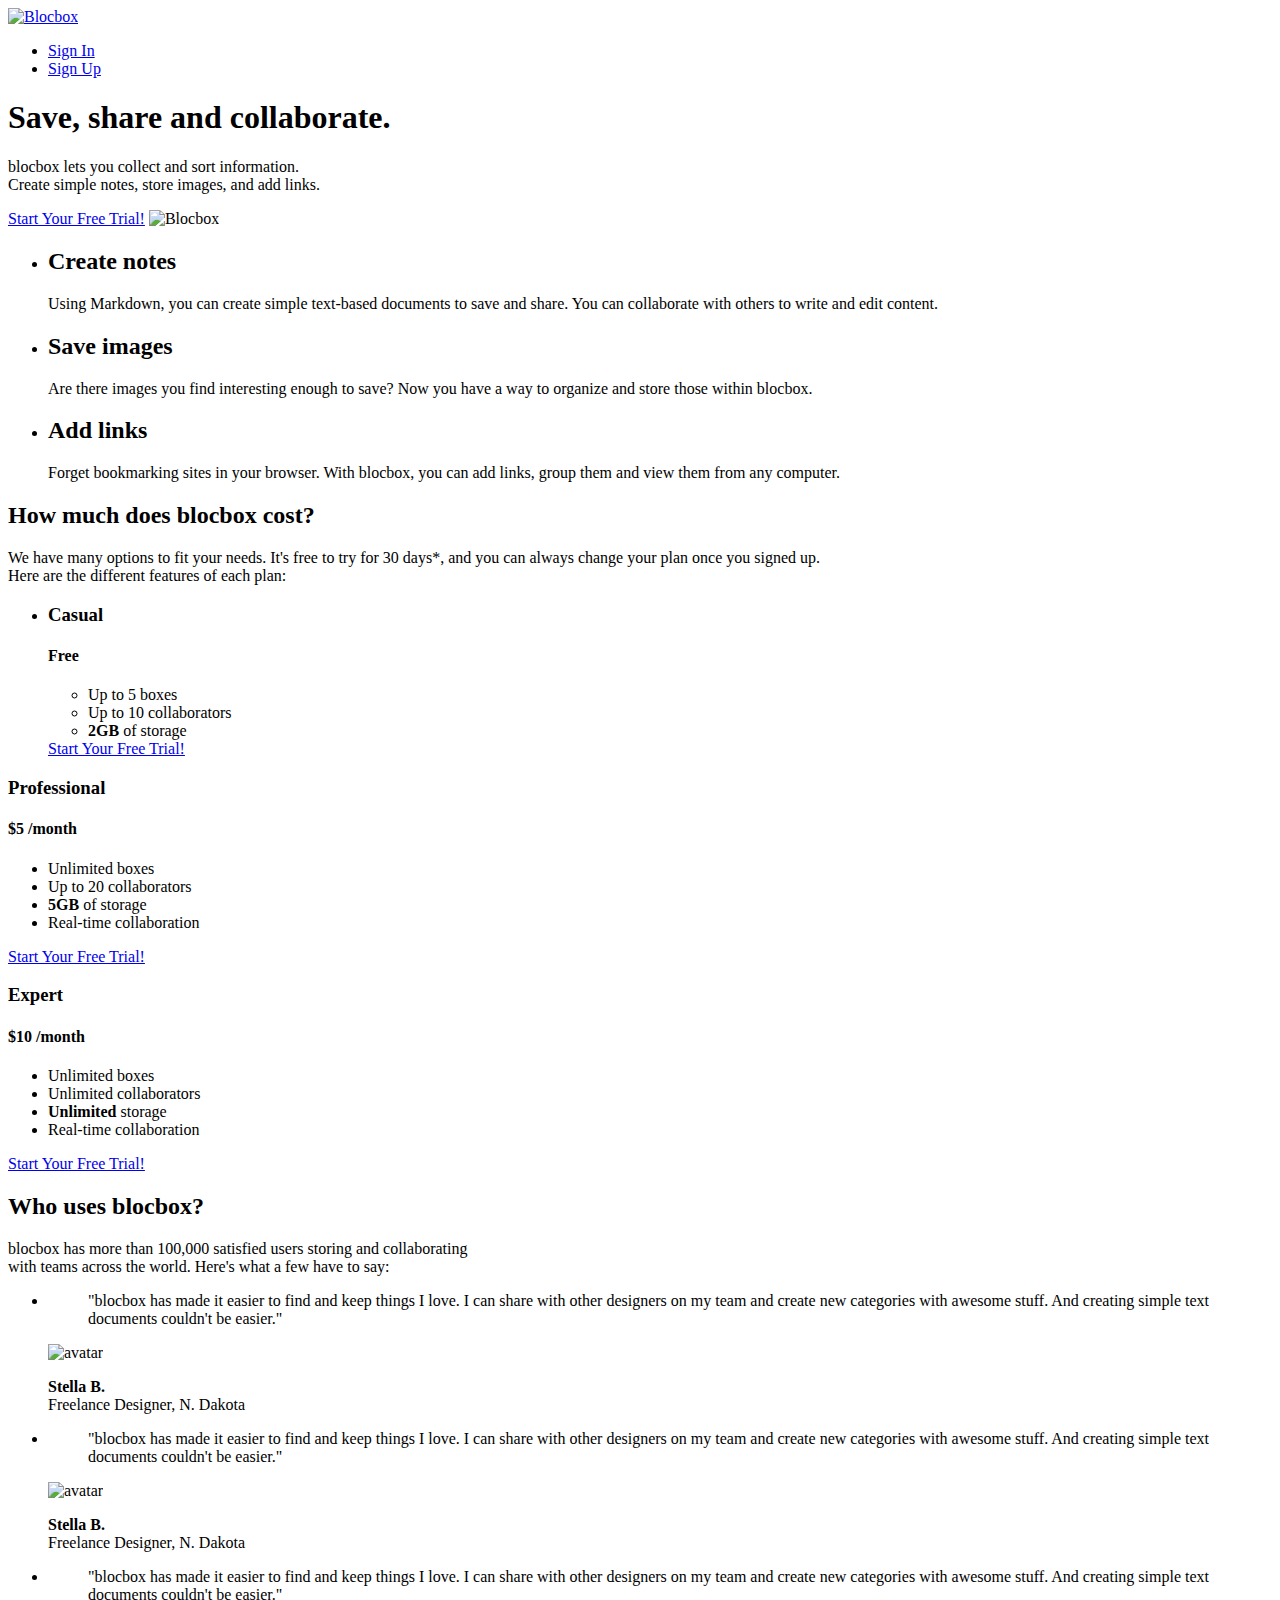
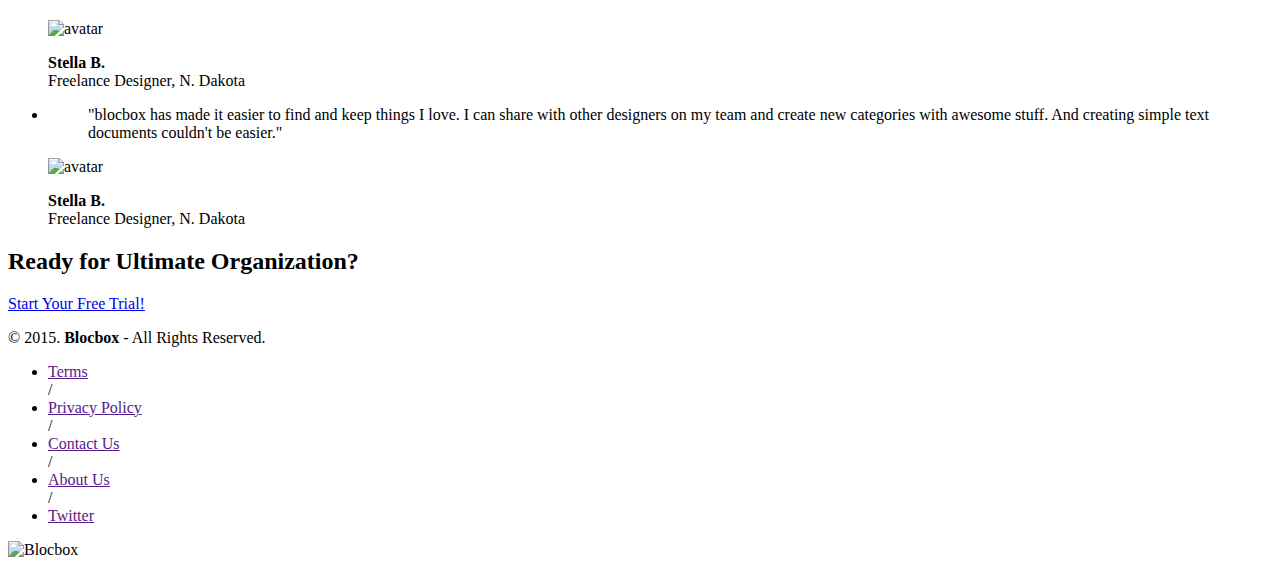
==== index.html @ f72bbd15 "Homepage HTML completed" ====
<!DOCTYPE html>

<html lang+"en-us">

<head>
  <meta http-equiv="X-UA-Compatible" content="IE=Edge">
  <meta charset="UTF-8">
   <title>Save, share and collaborate | Blocbox</title>
   <!-- Google Fonts -->
     <link href='http://fonts.googleapis.com/css?family=Lato:300,400,700,300italic,400italic,700italic|Varela+Round' rel='stylesheet' type='text/css'>
 </head>
 <body>
   <!-- Hero -->
 <header>
   <nav class="container">
     <div class="one-half">
       <a href="index.html" class="site-logo"><img src="images/site-logo.png" alt="Blocbox" /></a>
     </div>
     <div class="one-half">
       <ul>
         <li><a href="signin.html">Sign In</a></li>
         <li class="btn-outline"><a href="signup.html">Sign Up</a></li>
       </ul>
     </div>
   </nav>
   <div class="container hero">
     <h1>Save, share and collaborate.</h1>
     <p>blocbox lets you collect and sort information.<br/>Create simple notes, store images, and add links.</p>
     <a href="signup.html" class="btn">Start Your Free Trial!</a>
     <img src="images/dashboard.png" alt="Blocbox" />
   </div>
 </header>
 <main role="main">
   <!-- Benefits -->
   <section class="benefits">
     <ul class="container">
       <li class="one-third">
         <h2>Create notes</h2>
         <p>Using Markdown, you can create simple text-based documents to save and share. You can collaborate with others to write and edit content.</p>
       </li>
       <li class="one-third">
         <h2>Save images</h2>
         <p>Are there images you find interesting enough to save? Now you have a way to organize and store those within blocbox.</p>
       </li>
       <li class="one-third">
         <h2>Add links</h2>
         <p>Forget bookmarking sites in your browser. With blocbox, you can add links, group them and view them from any computer.</p>
       </li>
     </ul>
   </section>
   <!-- Pricing -->
    <section class="pricing">
      <div class="container">
        <h2>How much does blocbox cost?</h2>
        <p>We have many options to fit your needs. It's free to try for 30 days*, and you can always change your plan once you signed up. <br/>Here are the different features of each plan:</p>
      </div>
      <ul class="container">
        <li class="one-third">
          <div class="box">
            <h3>Casual</h3>
            <h4>Free</h4>
            <ul>
              <li>Up to 5 boxes</li>
              <li>Up to 10 collaborators</li>
              <li><strong>2GB</strong> of storage</li>
            </ul>
            <a href="signup.html" class="btn">Start Your Free Trial!</a>
          </div>
        </li>
      </ul>
      <li class="one-third">
      <div class="box middle">
        <h3>Professional</h3>
        <h4><span>$</span>5 <span class="month">/month</span></h4>
        <ul>
          <li>Unlimited boxes</li>
          <li>Up to 20 collaborators</li>
          <li><strong>5GB</strong> of storage</li>
          <li>Real-time collaboration</li>
        </ul>
        <a href="signup.html" class="btn">Start Your Free Trial!</a>
      </div>
    </li>
    <li class="one-third">
      <div class="box">
        <h3>Expert</h3>
        <h4><span>$</span>10 <span class="month">/month</span></h4>
        <ul>
          <li>Unlimited boxes</li>
          <li>Unlimited collaborators</li>
          <li><strong>Unlimited</strong> storage</li>
          <li>Real-time collaboration</li>
        </ul>
        <a href="signup.html" class="btn">Start Your Free Trial!</a>
      </div>
    </li>
    </section>

    <!-- Testimonials -->
 <section class="testimonials">
   <div class="container">
     <h2>Who uses blocbox?</h2>
     <p>blocbox has more than 100,000 satisfied users storing and collaborating<br/> with teams across the world. Here's what a few have to say:</p>
   </div>
   <ul class="container">
     <li class="one-fourth">
       <blockquote>"blocbox has made it easier to find and keep things I love. I can share with other designers on my team and create new categories with awesome stuff. And creating simple text documents couldn't be easier."
       </blockquote>
       <img src="https://s3.amazonaws.com/uifaces/faces/twitter/jsa/128.jpg" alt="avatar">
       <p class="name"><strong>Stella B.</strong><br/>Freelance Designer, N. Dakota</p>
     </li>

     <li class="one-fourth">
    <blockquote>"blocbox has made it easier to find and keep things I love. I can share with other designers on my team and create new categories with awesome stuff. And creating simple text documents couldn't be easier."
    </blockquote>
    <img src="https://s3.amazonaws.com/uifaces/faces/twitter/jsa/128.jpg" alt="avatar">
    <p class="name"><strong>Stella B.</strong><br/>Freelance Designer, N. Dakota</p>
  </li>
  <li class="one-fourth">
    <blockquote>"blocbox has made it easier to find and keep things I love. I can share with other designers on my team and create new categories with awesome stuff. And creating simple text documents couldn't be easier."
    </blockquote>
    <img src="https://s3.amazonaws.com/uifaces/faces/twitter/jsa/128.jpg" alt="avatar">
    <p class="name"><strong>Stella B.</strong><br/>Freelance Designer, N. Dakota</p>
  </li>
  <li class="one-fourth">
    <blockquote>"blocbox has made it easier to find and keep things I love. I can share with other designers on my team and create new categories with awesome stuff. And creating simple text documents couldn't be easier."
    </blockquote>
    <img src="https://s3.amazonaws.com/uifaces/faces/twitter/jsa/128.jpg" alt="avatar">
    <p class="name"><strong>Stella B.</strong><br/>Freelance Designer, N. Dakota</p>
  </li>

  </ul>
 </section>

    <!-- CTA Above Footer -->
<div class="CTA Above Footer">
<h2> Ready for Ultimate Organization?</h2>
<a href="signup.html" class="btn">Start Your Free Trial!</a>
</div>

    <!-- Footer -->
 <footer>
   <div class="container footer-nav-block">
       <div class="left-footer-block one-third">
         <p class="copyright-block">&copy; 2015. <strong>Blocbox</strong> - All Rights Reserved.</p>
       </div>
       <nav class="link-block middle-footer-block one-third">
         <ul>
           <li><a href="">Terms</a></li> /
           <li><a href="">Privacy Policy</a></li> /
           <li><a href="">Contact Us</a></li> /
           <li><a href="">About Us</a></li> /
           <li><a href="">Twitter</a></li>
         </ul>
       </nav>
       <div class="right-footer-block one-third">
         <img class="logo" src="images/site-logo.png" alt="Blocbox" />
       </div>
   </div>
 </footer>


 </main>
 </body>
 </html>
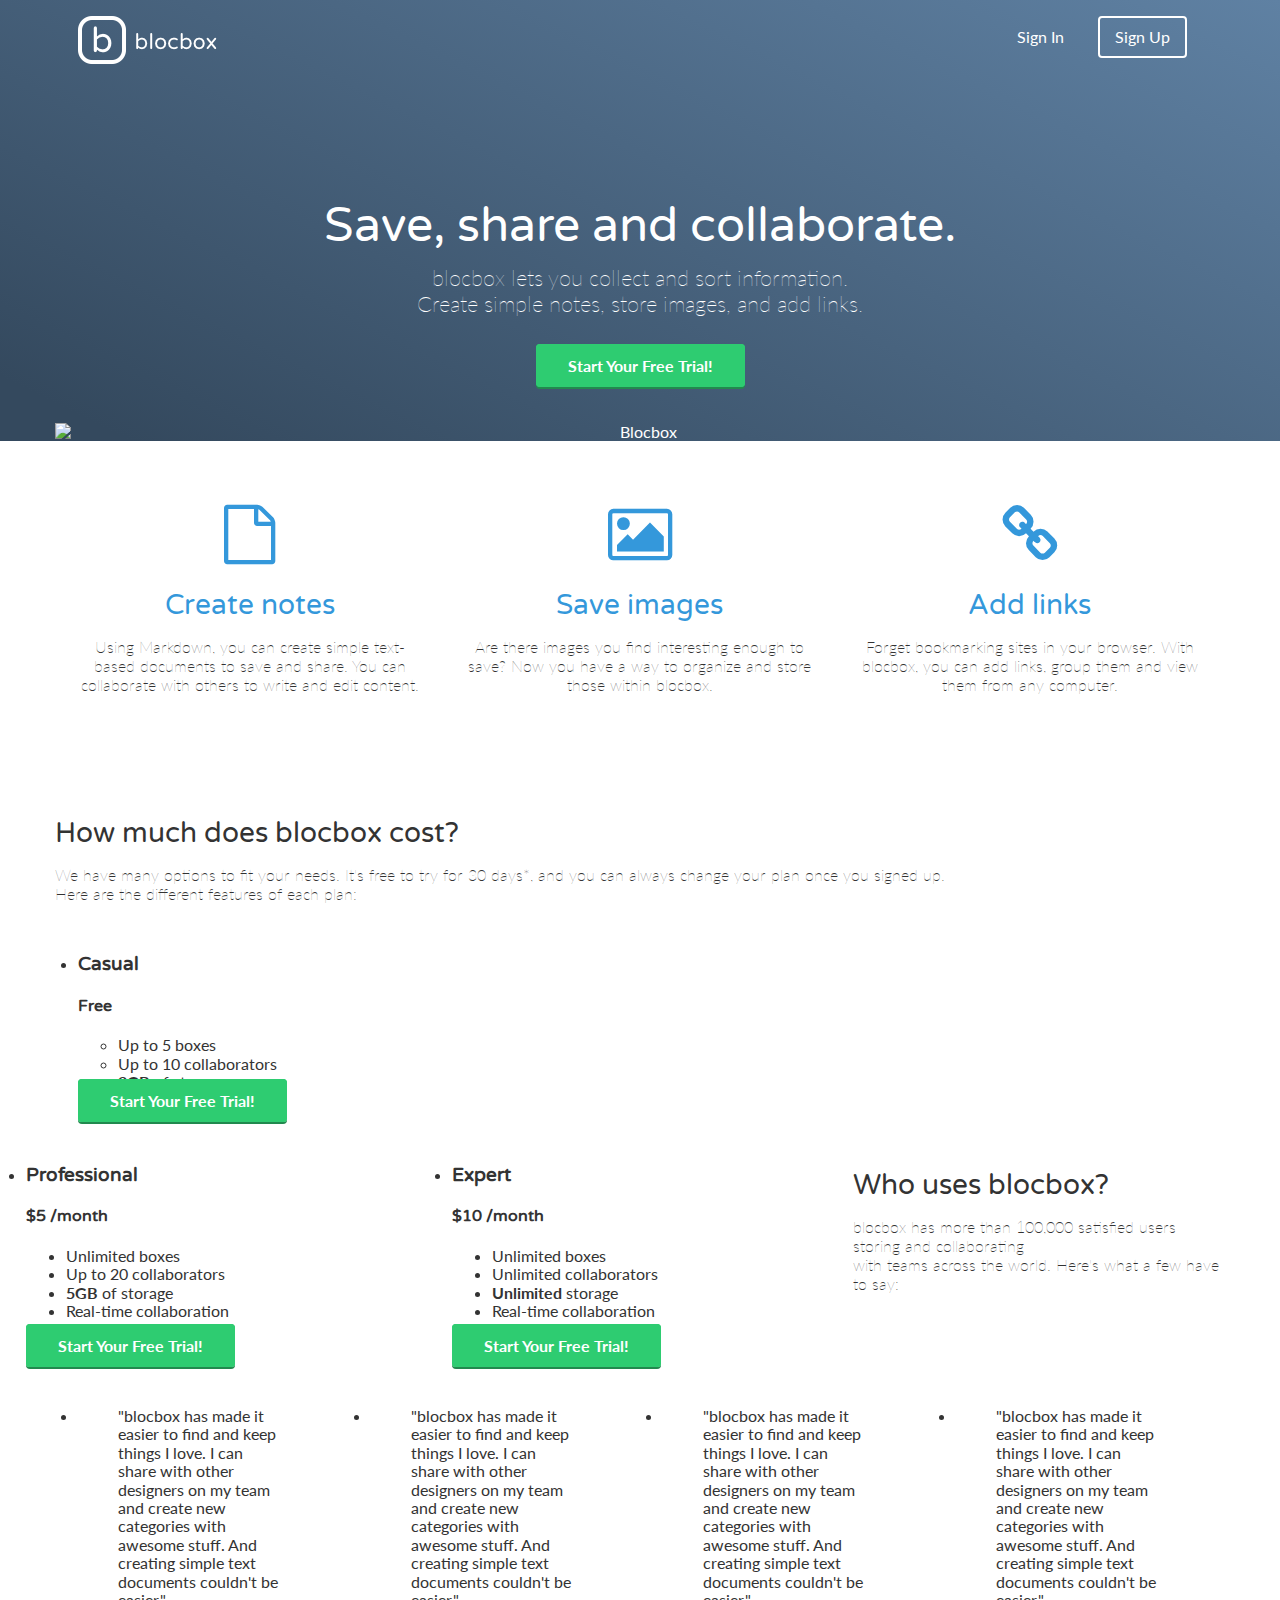
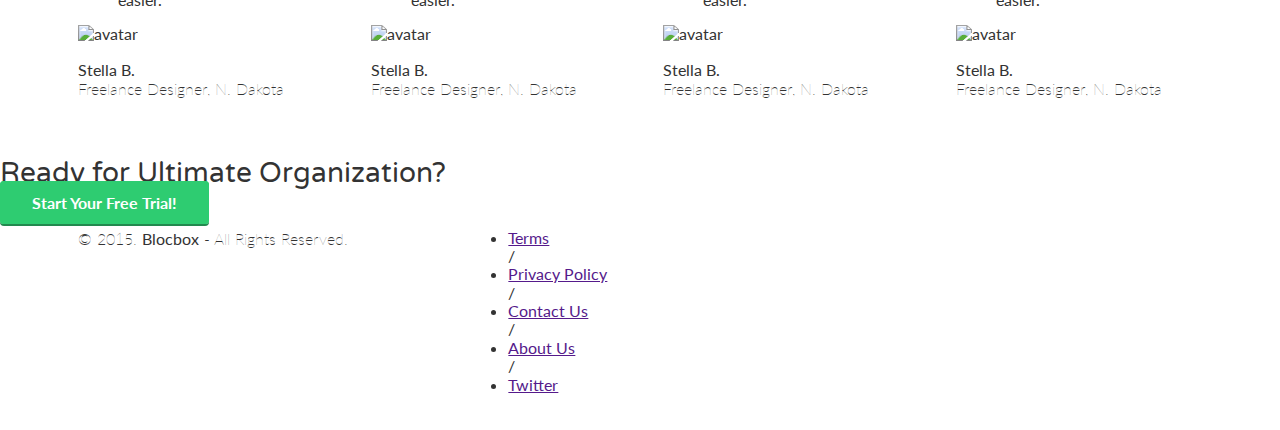
==== commit 98314678: "Homepage media queries revised" ====
--- a/index.html
+++ b/index.html
@@ -10,6 +10,13 @@
      <link href='http://fonts.googleapis.com/css?family=Lato:300,400,700,300italic,400italic,700italic|Varela+Round' rel='stylesheet' type='text/css'>
  </head>
  <body>
+
+ <!-- CSS -->
+ <link rel="stylesheet" href="css/normalize.css">
+ <link rel="stylesheet" href="css/style.css">
+ <link rel="stylesheet" href="css/font-awesome.css">
+  <link rel="stylesheet" href="css/animate.css">
+
    <!-- Hero -->
  <header>
    <nav class="container">
@@ -24,7 +31,7 @@
      </div>
    </nav>
    <div class="container hero">
-     <h1>Save, share and collaborate.</h1>
+     <h1 class="animated fadeIn">Save, share and collaborate.</h1>
      <p>blocbox lets you collect and sort information.<br/>Create simple notes, store images, and add links.</p>
      <a href="signup.html" class="btn">Start Your Free Trial!</a>
      <img src="images/dashboard.png" alt="Blocbox" />
@@ -35,14 +42,17 @@
    <section class="benefits">
      <ul class="container">
        <li class="one-third">
+         <i class="fa fa-file-o"></i>
          <h2>Create notes</h2>
          <p>Using Markdown, you can create simple text-based documents to save and share. You can collaborate with others to write and edit content.</p>
        </li>
        <li class="one-third">
+         <i class="fa fa-picture-o"></i>
          <h2>Save images</h2>
          <p>Are there images you find interesting enough to save? Now you have a way to organize and store those within blocbox.</p>
        </li>
        <li class="one-third">
+         <i class="fa fa-link"></i>
          <h2>Add links</h2>
          <p>Forget bookmarking sites in your browser. With blocbox, you can add links, group them and view them from any computer.</p>
        </li>
@@ -133,7 +143,7 @@
  </section>
 
     <!-- CTA Above Footer -->
-<div class="CTA Above Footer">
+<div class="cta-above-footer">
 <h2> Ready for Ultimate Organization?</h2>
 <a href="signup.html" class="btn">Start Your Free Trial!</a>
 </div>
--- a/css/style.css
+++ b/css/style.css
@@ -0,0 +1,172 @@
+html, body{
+   overflow-x: hidden;
+ }
+ body {
+   font-family: "Lato", Helvetica, Arial, sans-serif;
+   color:#333333;
+ }
+ h1, h2, h3, h4, h5, h6 {
+   font-family: "Varela Round", Helvetica, Arial, sans-serif;
+ }
+ h2 {
+   font-size:28px;
+   font-weight: normal;
+   margin-bottom: 5px;
+ }
+ p {
+   font-size:16px;
+   line-height: 19px;
+   font-weight: 100;
+ }
+
+ /* GRID */
+.container {
+  margin-right: auto;
+  margin-left: auto;
+  padding-left: 15px;
+  padding-right: 15px;
+  position: relative;
+}
+.container::before,
+.container::after {
+  content: " ";
+  display: table;
+}
+.container::after {
+  clear: both;
+}
+.one-half, .one-third, .one-fourth {
+  width:96%;
+  float:left;
+  position:relative;
+  min-height: 1px;
+  margin:0 2% 20px;
+}
+
+@media (min-width: 768px) {
+   .container {
+     width: 750px;
+   }
+ }
+ @media (min-width: 992px) {
+   .container {
+     width: 970px;
+   }
+   .one-half {
+     width:46%;
+   }
+   .one-third {
+     width:29.33333%;
+   }
+   .one-fourth {
+     width:21%;
+   }
+ }
+ @media (min-width: 1200px) {
+   .container {
+     width: 1170px;
+   }
+ }
+
+ /* HEADER */
+ header {
+   color:#FFFFFF;
+   background: #34495E;
+   background-image: linear-gradient(206deg, #5F81A3 0%, #34495E 94%);
+ }
+ header nav {
+   padding:1em 0;
+ }
+ header nav ul {
+   display:inline;
+   text-align: right;
+   float:right;
+   margin:0;
+ }
+ header nav ul > li {
+   list-style-type: none;
+   display: inline-block;
+   margin:0 15px;
+ }
+ header nav ul > li.btn-outline {
+   padding:10px 15px;
+   border:2px solid #FFFFFF;
+   border-radius: 4px;
+ }
+ header nav ul > li.btn-outline:hover {
+   background:#FFFFFF;
+ }
+ header nav ul > li > a {
+   color:#FFFFFF;
+   text-decoration: none;
+ }
+ header nav ul > li.btn-outline:hover > a {
+   color:#34495E;
+ }
+
+ header .hero {
+   text-align: center;
+   display:block;
+   position: relative;
+ }
+ header .hero h1 {
+   font-size:48px;
+   font-weight: normal;
+   margin:95px 0 0;
+ }
+ header .hero p {
+   font-size: 22px;
+   line-height: 26px;
+   font-weight: 100;
+   margin:10px 0 40px;
+ }
+ header .hero img {
+   display: block;
+   margin:3em auto 0;
+     }
+
+@media (max-width: 800px) {
+            header .hero img {
+                  max-width: 100%;
+              }
+          }
+
+
+ /* BUTTONS */
+.btn {
+  border-radius: 4px;
+  color:#FFFFFF;
+  font-weight: 700;
+  text-decoration: none;
+  padding:10px 30px;
+  background: #2ECC71;
+
+
+  border: 2px solid #2ECC71;
+  box-shadow: 0px 2px 0px 0px #22894E;
+}
+
+
+/* BENEFITS */
+ .benefits {
+   text-align: center;
+   display:block;
+   position:relative;
+ }
+ .benefits ul {
+   margin: 0 auto;
+   padding:4em 0;
+ }
+ .benefits ul li {
+   list-style-type: none;
+   display: inline-block;
+ }
+ .benefits i {
+   color:#3498DB;
+   font-size:60px;
+   margin:0;
+   vertical-align: middle;
+ }
+ .benefits h2 {
+   color:#3498DB;
+ }
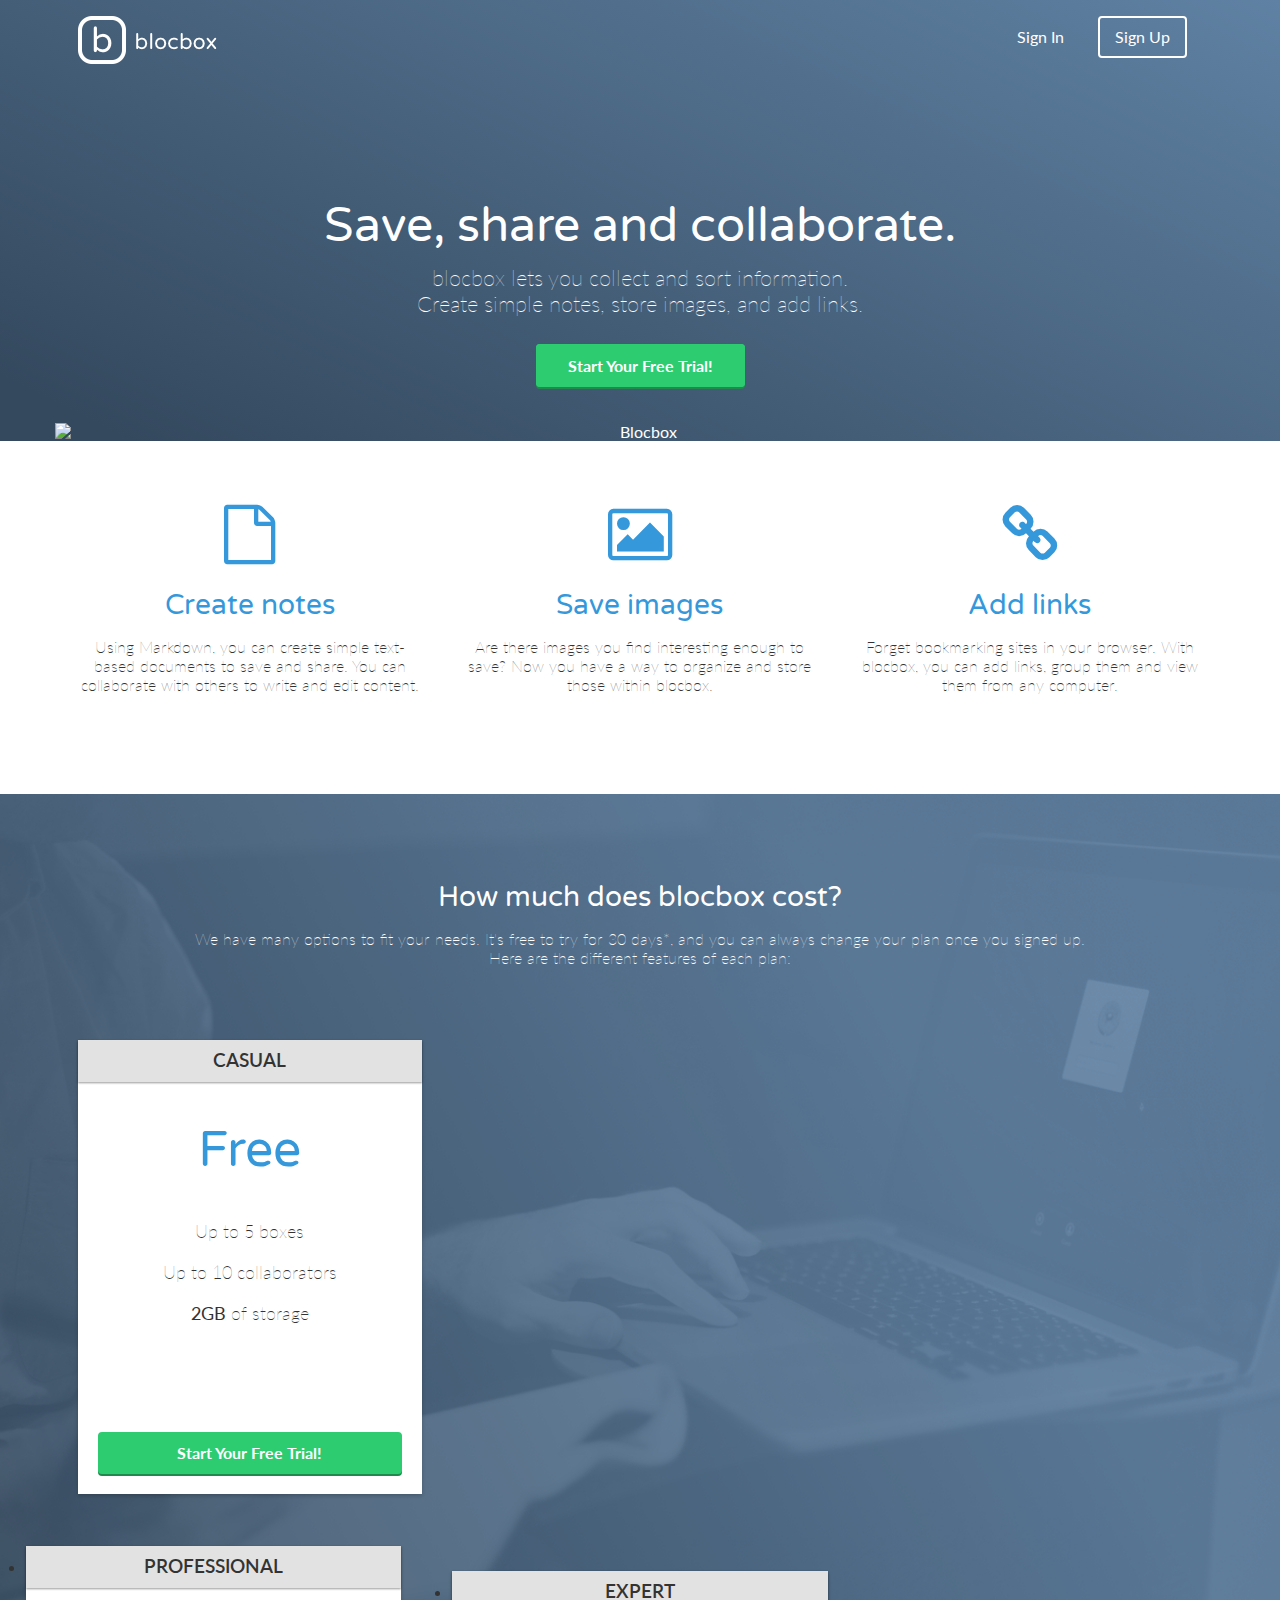
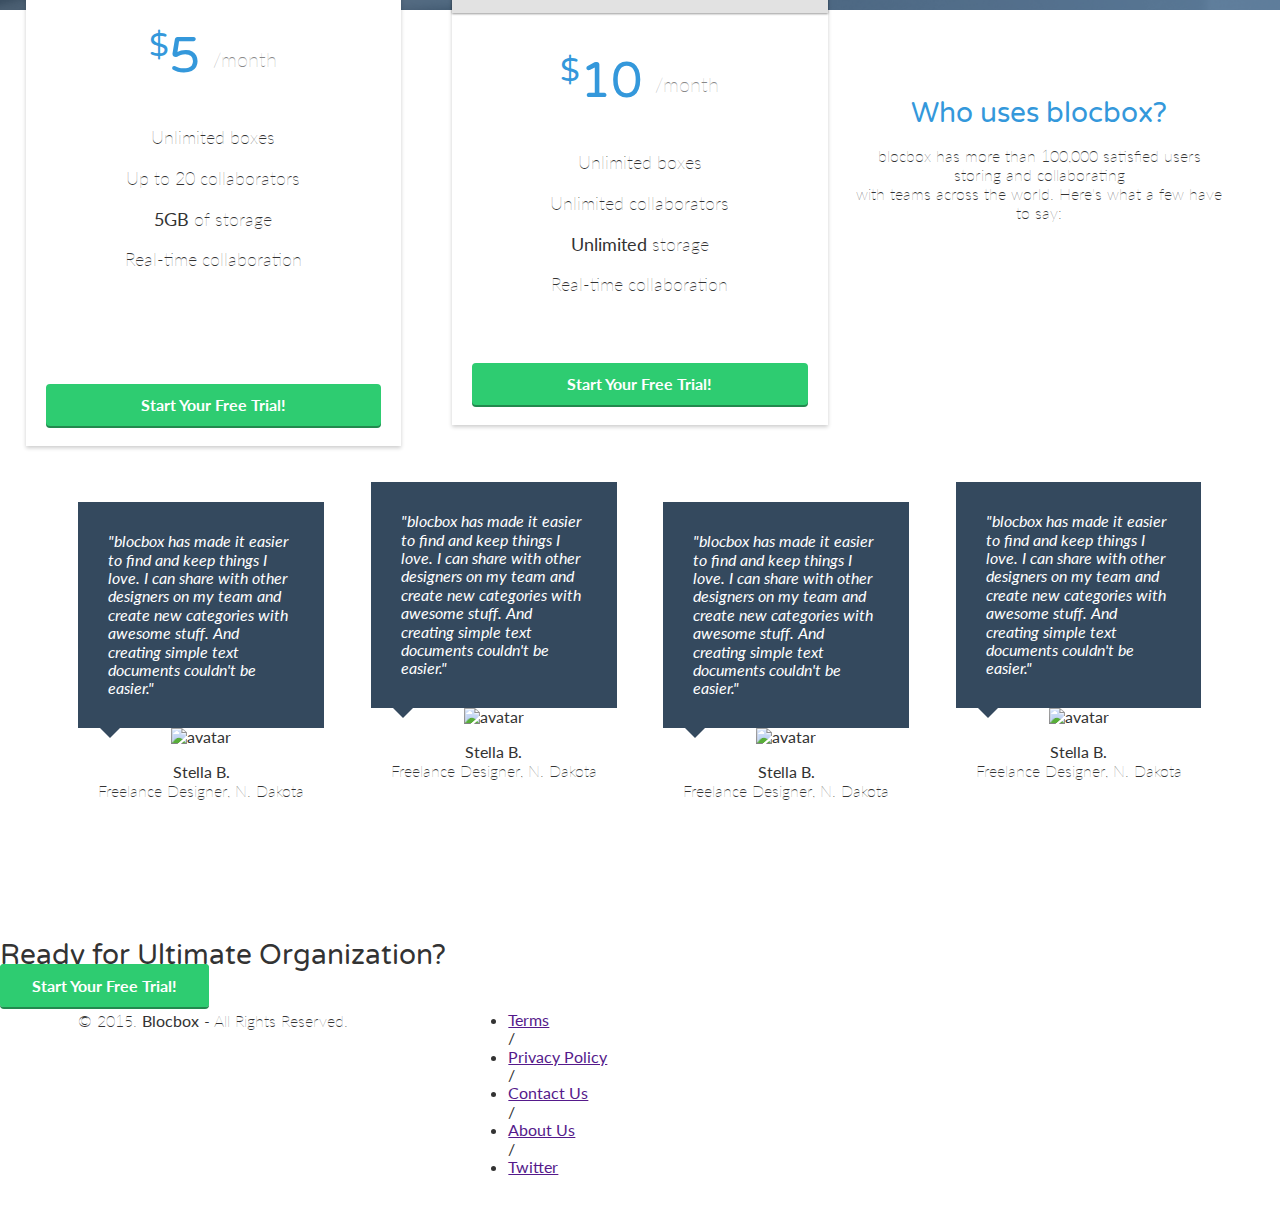
==== commit bb3d5e20: "Homepages styling completed" ====
--- a/index.html
+++ b/index.html
@@ -113,7 +113,7 @@
      <p>blocbox has more than 100,000 satisfied users storing and collaborating<br/> with teams across the world. Here's what a few have to say:</p>
    </div>
    <ul class="container">
-     <li class="one-fourth">
+     <li class="one-fourth staggered">
        <blockquote>"blocbox has made it easier to find and keep things I love. I can share with other designers on my team and create new categories with awesome stuff. And creating simple text documents couldn't be easier."
        </blockquote>
        <img src="https://s3.amazonaws.com/uifaces/faces/twitter/jsa/128.jpg" alt="avatar">
@@ -126,7 +126,7 @@
     <img src="https://s3.amazonaws.com/uifaces/faces/twitter/jsa/128.jpg" alt="avatar">
     <p class="name"><strong>Stella B.</strong><br/>Freelance Designer, N. Dakota</p>
   </li>
-  <li class="one-fourth">
+  <li class="one-fourth staggered">
     <blockquote>"blocbox has made it easier to find and keep things I love. I can share with other designers on my team and create new categories with awesome stuff. And creating simple text documents couldn't be easier."
     </blockquote>
     <img src="https://s3.amazonaws.com/uifaces/faces/twitter/jsa/128.jpg" alt="avatar">
--- a/css/style.css
+++ b/css/style.css
@@ -170,3 +170,157 @@
  .benefits h2 {
    color:#3498DB;
  }
+
+/*PRICING*/
+.pricing {
+   background: #34495E url("../images/background.png") top center no-repeat;
+   background: url("../images/background.png") top center no-repeat, linear-gradient(206deg, #5F81A3 0%, #34495E 94%);
+   background-size:cover;
+   text-align: center;
+   padding:4em 0;
+ }
+ .pricing h2, .pricing p {
+   color:#FFFFFF;
+ }
+ .pricing ul {
+   margin:0 auto;
+   padding:2em 0;
+ }
+ .pricing ul li {
+   list-style-type: none;
+ }
+ .box {
+   padding:0 15px 15px;
+   background: #FFFFFF;
+   box-shadow: 0px 2px 4px 0px rgba(0,0,0,0.20);
+   min-height: 439px;
+   position: relative;
+   margin-top: 25px;
+ }
+ .box.middle {
+   min-height: 485px;
+   margin-top:0px;
+ }
+ .box h3 {
+   font-family: "Lato", Helvetica, Arial, sans-serif;
+   font-weight: 600;
+   text-transform: uppercase;
+   background: #E2E2E2;
+   box-shadow: 0px 1px 2px 0px rgba(0,0,0,0.40);
+   left:0;
+   right:0;
+   top:0;
+   text-align: center;
+   margin:0 -15px 40px;
+   padding:10px 0;
+ }
+ .box h4 {
+   font-size:50px;
+   font-weight: normal;
+   margin:40px 0 10px;
+   color:#3498DB;
+ }
+ .box h4 span {
+   font-size:32px;
+   vertical-align: top;
+ }
+ .box h4 span.month {
+   font-family: "Lato", Helvetica, Arial, sans-serif;
+   font-weight: 100;
+   color:#888888;
+   font-size:20px;
+   vertical-align: middle;
+ }
+ .box ul li {
+   font-size:18px;
+   margin-bottom:20px;
+   font-weight: 100;
+ }
+
+ .box .btn {
+   position:absolute;
+   bottom:20px;
+   left:20px;
+   right:20px;
+ }
+ .small {
+   font-size: 12px;
+   color: #FEFEFE;
+   line-height: 15px;
+   font-style:italic;
+ }
+
+ /* TESTIMONIALS */
+ .testimonials {
+   padding:4em 0;
+   text-align: center;
+ }
+ .testimonials h2 {
+   color:#3498DB;
+ }
+ .testimonials ul li {
+   list-style-type: none;
+ }
+ .testimonials blockquote {
+   color:#FFFFFF;
+   text-align: left;
+   font-style: italic;
+   background:#34495E;
+   position: relative;
+   padding:30px;
+   width:auto;
+   margin:0;
+ }
+ .testimonials blockquote:after {
+   top: 100%;
+   left: 13%;
+   border: solid transparent;
+   content: " ";
+   height: 0;
+   width: 0;
+   position: absolute;
+   pointer-events: none;
+   border-top-color: #34495E;
+   border-width: 10px;
+   margin-left: -10px;
+ }
+ /* TESTIMONIALS */
+ .testimonials {
+   padding:4em 0;
+   text-align: center;
+ }
+ .testimonials h2 {
+   color:#3498DB;
+ }
+ .testimonials ul li {
+   list-style-type: none;
+ }
+ .testimonials blockquote {
+   color:#FFFFFF;
+   text-align: left;
+   font-style: italic;
+   background:#34495E;
+   position: relative;
+   padding:30px;
+   width:auto;
+   margin:0;
+ }
+ .testimonials blockquote:after {
+   top: 100%;
+   left: 13%;
+   border: solid transparent;
+   content: " ";
+   height: 0;
+   width: 0;
+   position: absolute;
+   pointer-events: none;
+   border-top-color: #34495E;
+   border-width: 10px;
+   margin-left: -10px;
+ }
+
+ .testimonials .staggered {
+
+   padding-top: 20px;
+
+ }
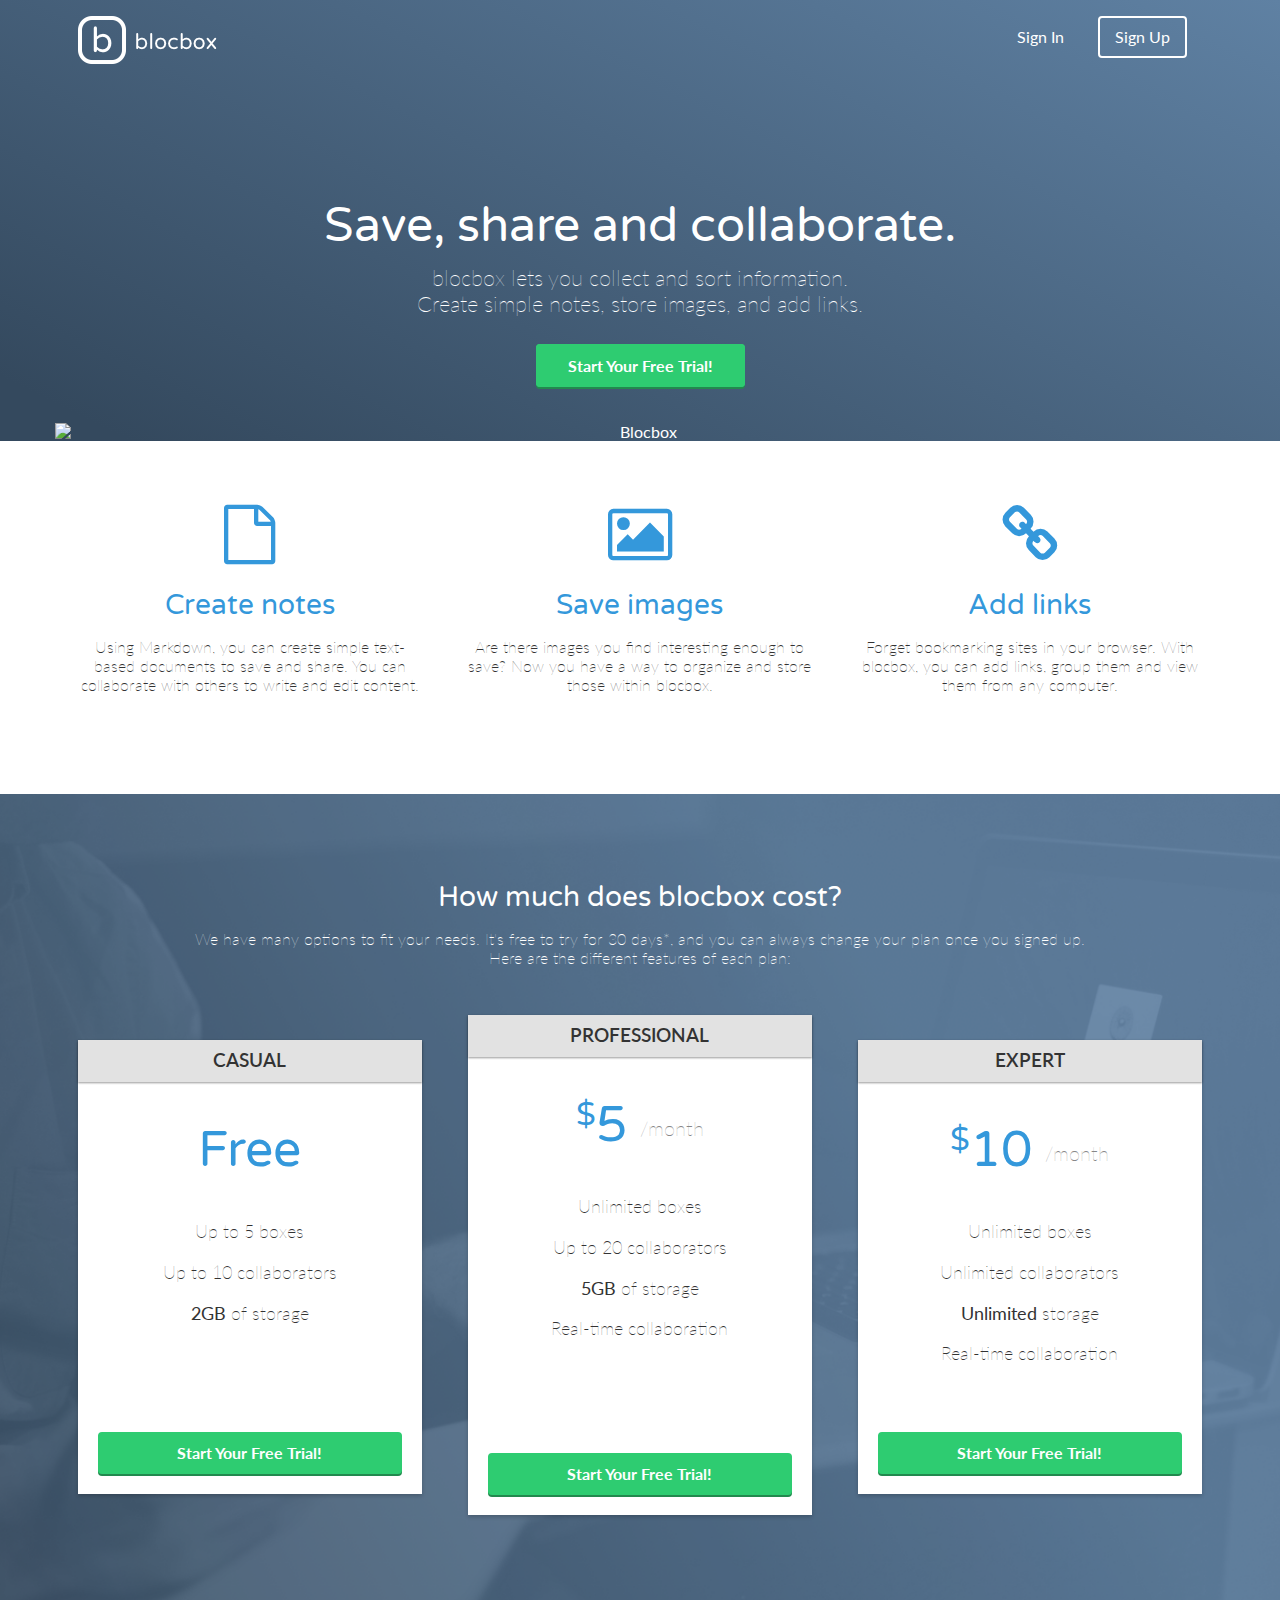
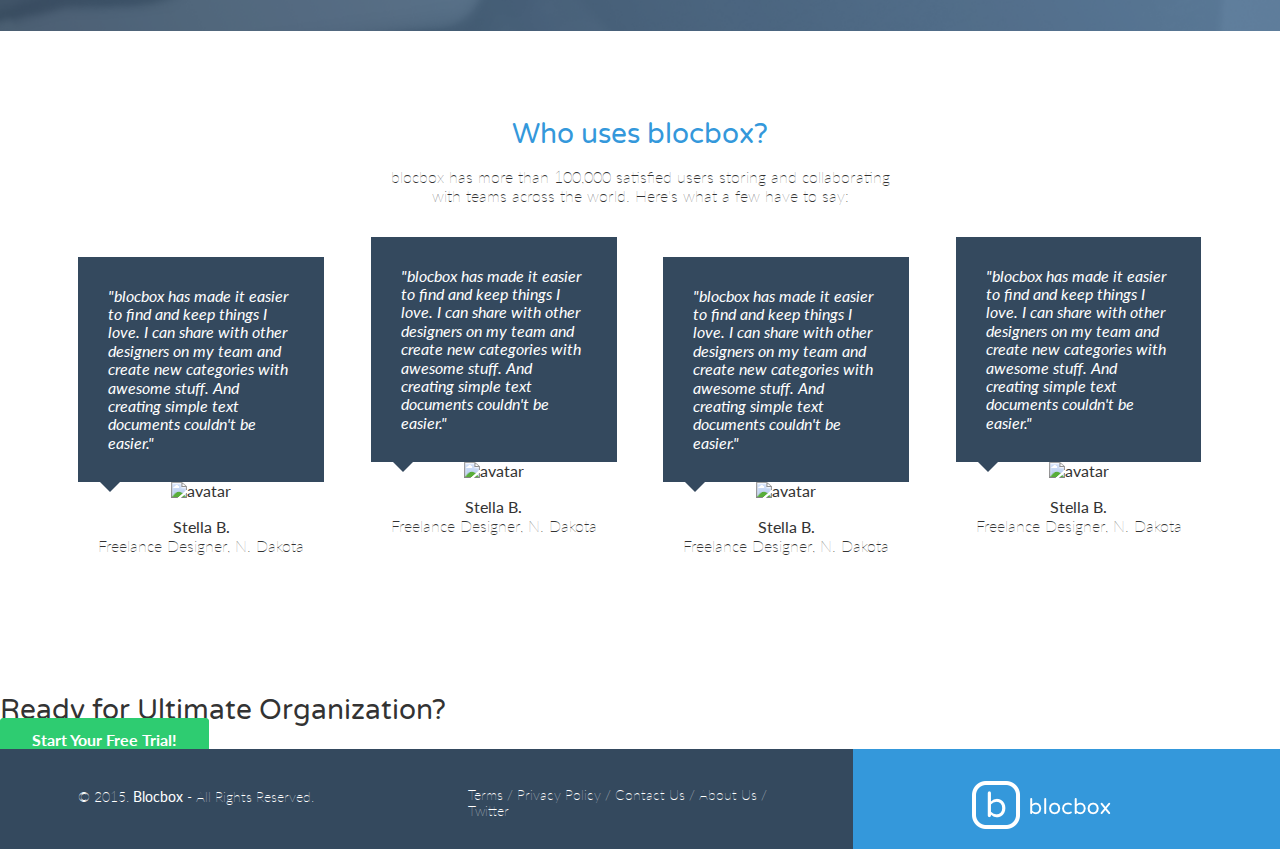
==== commit d0f432c4: "Checpoint 31 completed" ====
--- a/index.html
+++ b/index.html
@@ -77,7 +77,6 @@
             <a href="signup.html" class="btn">Start Your Free Trial!</a>
           </div>
         </li>
-      </ul>
       <li class="one-third">
       <div class="box middle">
         <h3>Professional</h3>
@@ -104,6 +103,7 @@
         <a href="signup.html" class="btn">Start Your Free Trial!</a>
       </div>
     </li>
+  </ul>
     </section>
 
     <!-- Testimonials -->
--- a/css/style.css
+++ b/css/style.css
@@ -190,7 +190,7 @@
    list-style-type: none;
  }
  .box {
-   padding:0 15px 15px;
+   padding: 0px 15px 15px;
    background: #FFFFFF;
    box-shadow: 0px 2px 4px 0px rgba(0,0,0,0.20);
    min-height: 439px;
@@ -200,6 +200,7 @@
  .box.middle {
    min-height: 485px;
    margin-top:0px;
+   position: relative;
  }
  .box h3 {
    font-family: "Lato", Helvetica, Arial, sans-serif;
@@ -324,3 +325,57 @@
    padding-top: 20px;
 
  }
+
+
+ /* FOOTER */
+  footer {
+    background-color: #34495E;
+    background-image: linear-gradient(to top,
+       #3498DB 0%, #3498DB 50%, #34495E 50%, #34495E 100%);
+    color: #FFFFFF;
+    height: 150px;
+    position: relative;
+    overflow: hidden;
+    z-index: 0;
+  }
+  footer p, footer nav ul {
+    font-size:14px;
+    font-weight:100;
+    text-align: center;
+    margin: 10px auto 0;
+  }
+  footer nav ul li {
+    list-style-type: none;
+    display: inline;
+  }
+  footer nav ul li a {
+    color:#FFFFFF;
+    text-decoration: none;
+  }
+  footer .right-footer-block {
+    background-color: transparent;
+  }
+  footer .logo{
+    padding: 2.35em 0;
+    margin: 0 auto;
+    display: block;
+  }
+
+  @media (min-width: 992px){
+   footer{
+     background-color: #3498DB;
+     background-image: linear-gradient(to left,
+        #3498DB 0%, #3498DB 33.33337%, #34495E 33.33337%, #34495E 100%);
+     height: 100px;
+   }
+   footer p, footer nav ul{
+     padding: 2em 0;
+     text-align: left;
+   }
+   footer .right-footer-block {
+     background-color: #3498DB;
+   }
+   footer .logo{
+     padding: 2em 0 2em 1.5em;
+   }
+ }
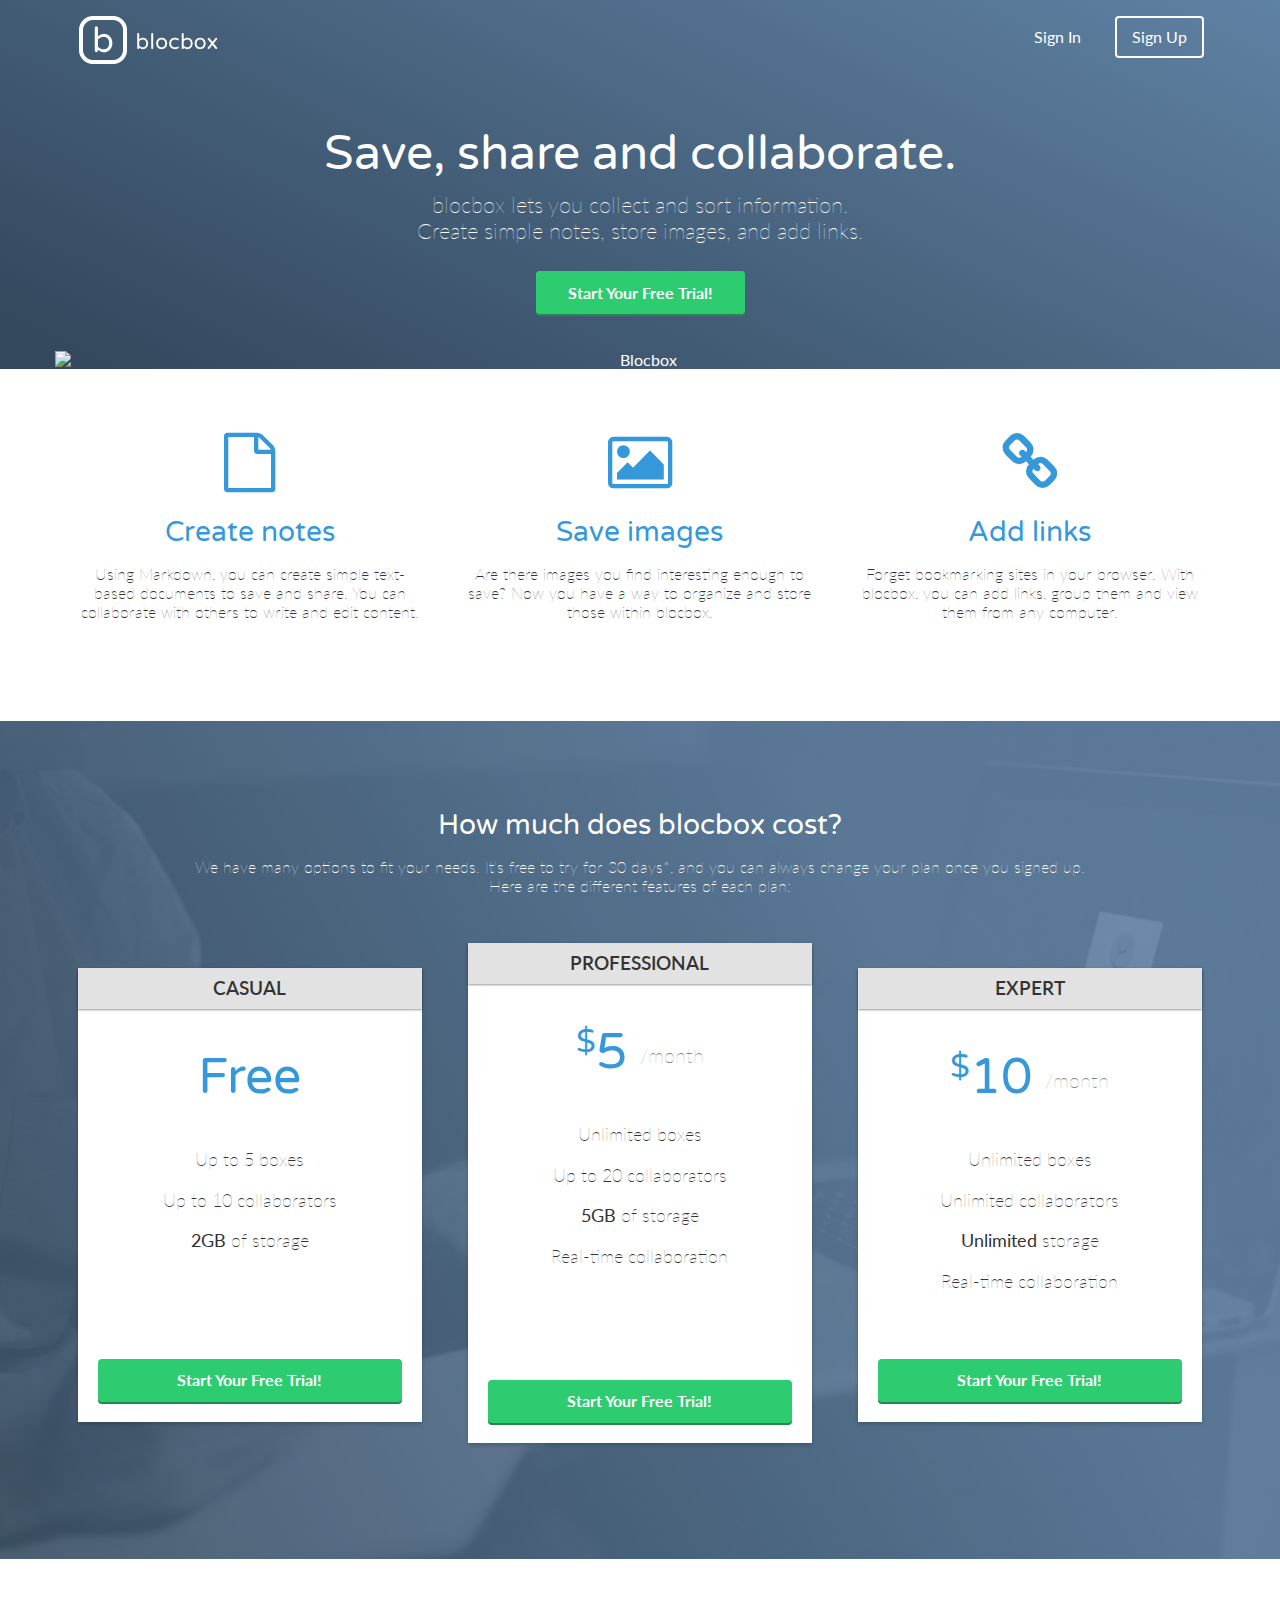
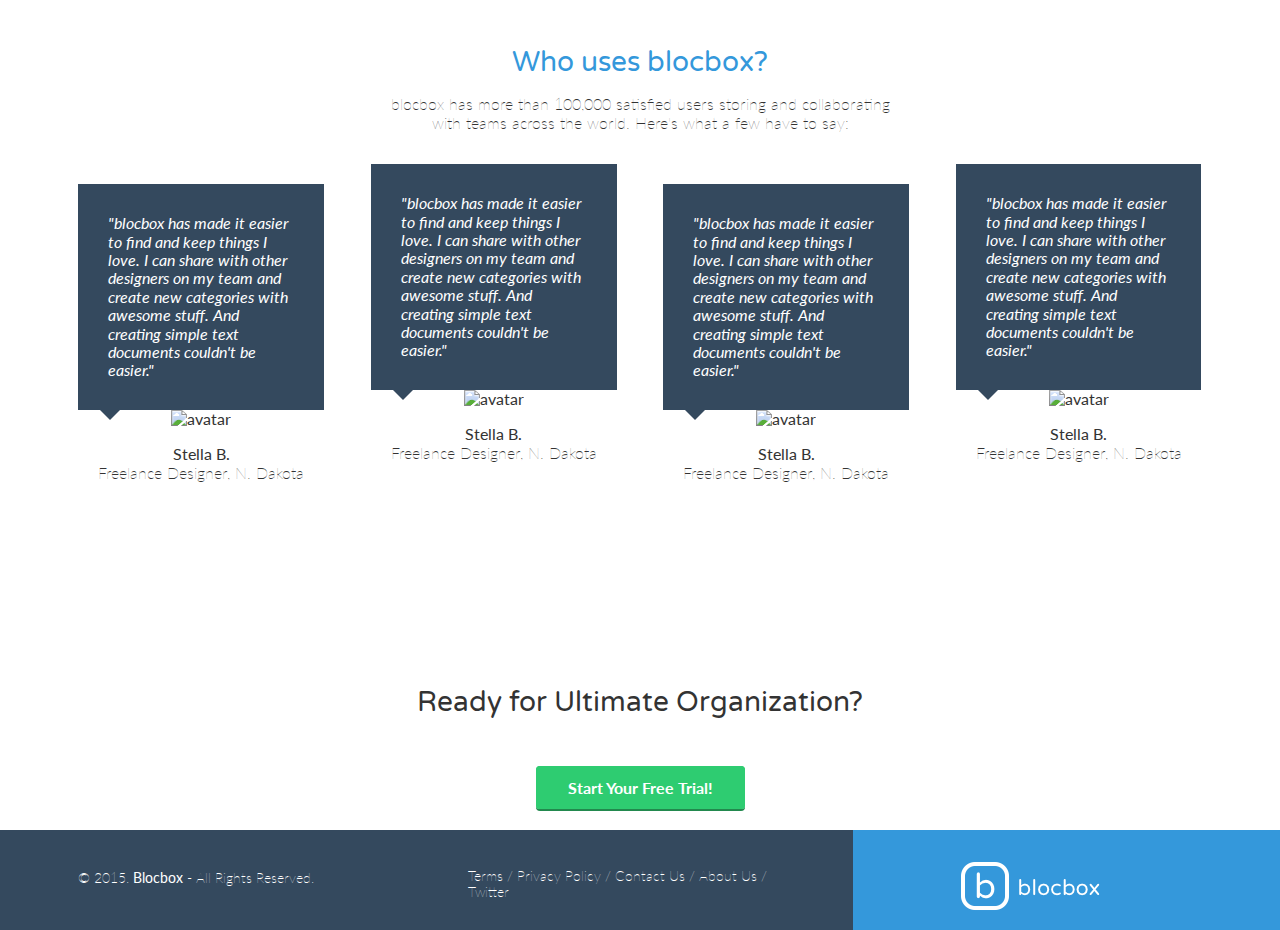
==== commit 8a2842ae: "checkpoint 31 revised" ====
--- a/index.html
+++ b/index.html
@@ -8,6 +8,7 @@
    <title>Save, share and collaborate | Blocbox</title>
    <!-- Google Fonts -->
      <link href='http://fonts.googleapis.com/css?family=Lato:300,400,700,300italic,400italic,700italic|Varela+Round' rel='stylesheet' type='text/css'>
+  <meta name="viewport" content="width=device-width, initial-scale=1">
  </head>
  <body>
 
--- a/css/style.css
+++ b/css/style.css
@@ -130,6 +130,11 @@
                   max-width: 100%;
               }
           }
+
+header .one-half {
+  position: absolute;
+  width: 95%;
+}
 
 
  /* BUTTONS */
@@ -326,14 +331,28 @@
 
  }
 
+.cta-above-footer {
+
+  position:relative;
+  text-align: center;
+  vertical-align: center;
+  margin: 2em;
+
+}
+
+.cta-above-footer h2 {
+  padding: 2em;
+}
+
+
 
  /* FOOTER */
+
   footer {
     background-color: #34495E;
     background-image: linear-gradient(to top,
        #3498DB 0%, #3498DB 50%, #34495E 50%, #34495E 100%);
     color: #FFFFFF;
-    height: 150px;
     position: relative;
     overflow: hidden;
     z-index: 0;
@@ -356,7 +375,7 @@
     background-color: transparent;
   }
   footer .logo{
-    padding: 2.35em 0;
+    padding: 2.35em 0 .7em 0;
     margin: 0 auto;
     display: block;
   }
@@ -375,7 +394,273 @@
    footer .right-footer-block {
      background-color: #3498DB;
    }
-   footer .logo{
-     padding: 2em 0 2em 1.5em;
-   }
- }
+   footer .logo {
+     padding: 2em 0 2em 0em;
+   }
+ }
+
+       footer .right-footer-block.one-third {
+
+         float: right;
+       }
+
+/* DASHBOARD */
+ .dashboard {
+   background:#F7F7F7;
+ }
+ .left-nav {
+   height: 100%;
+   width:280px;
+   -webkit-transition: all 0.3s ease-in-out;
+   -moz-transition: all 0.3s ease-in-out;
+   -o-transition: all 0.3s ease-in-out;
+   transition: all 0.3s ease-in-out;
+   transform: translate(-280px,0);
+     -webkit-transform: translate(-280px,0); /** Chrome & Safari **/
+     -o-transform: translate(-280px,0); /** Opera **/
+     -moz-transform: translate(-280px,0); /** Firefox **/
+ }
+ .left-nav.open {
+   display:block;
+   width:280px;
+   background: #34495E;
+   background-image: linear-gradient(206deg, #5F81A3 0%, #34495E 94%);
+   -webkit-transition: all 0.3s ease-in-out;
+   -moz-transition: all 0.3s ease-in-out;
+   -o-transition: all 0.3s ease-in-out;
+   transition: all 0.3s ease-in-out;
+   transform: translate(0,0);
+     -webkit-transform: translate(0,0); /** Chrome & Safari **/
+     -o-transform: translate(0,0); /** Opera **/
+     -moz-transform: translate(0,0); /** Firefox **/
+     z-index: 100;
+ }
+ .hamburger {
+   position:absolute;
+   z-index: 1000;
+   background:#34495E;
+   color:#FFF;
+   text-decoration: none;
+   font-size: 22px;
+   padding: 10px 15px;
+   border-radius: 4px;
+   left: 5px;
+   top: 15px;
+ }
+ @media (min-width:992px) {
+   .left-nav {
+     height: 100vh;
+     width:14.66666667%;
+     color:#FFFFFF;
+     background: #34495E;
+     background-image: linear-gradient(206deg, #5F81A3 0%, #34495E 94%);
+     float:left;
+     position: fixed;
+     display:block;
+     transform: translate(0,0);
+     -webkit-transform: translate(0,0); /** Chrome & Safari **/
+     -o-transform: translate(0,0); /** Opera **/
+     -moz-transform: translate(0,0); /** Firefox **/
+   }
+   .left-nav.open {
+     width:14.66666667%;
+     transform: translate(0,0);
+     -webkit-transform: translate(0,0); /** Chrome & Safari **/
+     -o-transform: translate(0,0); /** Opera **/
+     -moz-transform: translate(0,0); /** Firefox **/
+   }
+   .hamburger {
+     display:none;
+   }
+ }
+ .left-nav .site-logo {
+   padding:20px 0;
+   background:#34495E;
+   display:block;
+   text-align: center;
+ }
+ .left-nav .items {
+   padding:0 6%;
+ }
+ .left-nav .items p {
+   font-weight: 600;
+   text-transform: uppercase;
+   font-size: 12px;
+   color: #E2E2E2;
+   line-height: 15px;
+ }
+ .left-nav .items ul {
+   margin:0 0 40px;
+   padding:0;
+ }
+ .left-nav .items ul li {
+   list-style-type: none;
+   margin-bottom: 15px;
+ }
+ .left-nav .items ul li a {
+   color:#FFFFFF;
+   text-decoration: none;
+   font-weight: 100;
+ }
+ .left-nav .items ul li a i {
+   width:16px;
+   text-align: center;
+   margin-right:8px;
+ }
+
+ /* LEFT NAVBAR SETTINGS */
+ .left-nav .settings {
+   position:absolute;
+   background:#22303E;
+   width:100%;
+   bottom:0;
+   left:0;
+   right:0;
+   padding:10px 0;
+ }
+ .left-nav .settings img {
+   height:35px;
+   width:35px;
+   border-radius: 50%;
+   margin-left:10px;
+   display: inline-block;
+ }
+ .left-nav .settings p {
+   display: inline-block;
+   vertical-align: top;
+   padding-top: 8px;
+   font-weight: 400;
+   margin:0 0 0 10px;
+ }
+ .left-nav .settings a {
+   color:#FFFFFF;
+   text-decoration: none;
+   text-align: right;
+   float: right;
+   margin-right:10px;
+   margin-top:8px;
+ }
+
+ .left-nav li.active {
+   background-color: #35A3D8;
+ }
+
+ /* CONTENT */
+ .content {
+   padding:6em 1% 1.5em;
+   float:right;
+   width:98%;
+   position: relative;
+ }
+ .content .header {
+   margin:0 1% 20px;
+ }
+ .content .header h1 {
+   font-family: "Lato", Helvetica, Arial, sans-serif;
+   font-weight: 100;
+   margin:0 0 30px;
+   font-size: 36px;
+   color: #3498DB;
+   line-height: 44px;
+   float: left;
+   display:inline-block;
+ }
+ .content .header > a {
+   float:right;
+ }
+ .content-item {
+   width:96%;
+   margin:0 2% 25px;
+   float:left;
+   display:block;
+ }
+ .item-box {
+   display:block;
+   height:230px;
+   background: #FFFFFF;
+   box-shadow: 0px 1px 3px 0px rgba(0,0,0,0.40);
+   position: relative;
+   overflow: hidden;
+   padding:20px;
+ }
+
+ /* Larger Mobile Devices */
+ @media (min-width:460px) {
+   .content {
+     padding:1.5em 1%;
+     float:right;
+     width:90%;
+     position: relative;
+   }
+   .content-item {
+     width:46%;
+     margin:0 2% 25px;
+     float:left;
+     display:block;
+   }
+ }
+/* Tablets */
+ @media (min-width:768px) {
+   .content {
+     padding:1.5em 5%;
+     float:right;
+     width:90%;
+     position: relative;
+   }
+   .content > .container {
+     width:700px;
+   }
+   .content-item {
+     width:31.33333%;
+     margin:0 1% 25px;
+   }
+ }
+/* Laptops and Desktops */
+ @media (min-width:992px) {
+   .content {
+     padding:1.5em 1%;
+     float:right;
+     width:83.33333333%;
+     position: relative;
+   }
+   .content > .container {
+     width:auto;
+   }
+   .content-item {
+     width:23%;
+     margin:0 1% 25px;
+   }
+ }
+
+ .item-box > img {
+   position:absolute;
+   height:100%;
+   width:auto;
+   top:0;
+   left:0;
+   right:0;
+ }
+ .item-box h2 {
+   font-family: 'Lato', Helvetica, Arial, sans-serif;
+   font-weight: 700;
+   font-size: 15px;
+   line-height: 17px;
+   margin:0;
+ }
+ .item-box h2 a {
+   color: #3498DB;
+   text-decoration: none;
+ }
+ .item-box h2 img {
+   width:16px;
+   height:16px;
+   position:relative;
+   top:2px;
+   margin-right:5px;
+ }
+ .item-box p {
+   font-size: 14px;
+   color: #333333;
+   line-height: 18px;
+   margin:5px 0 0;
+ }
